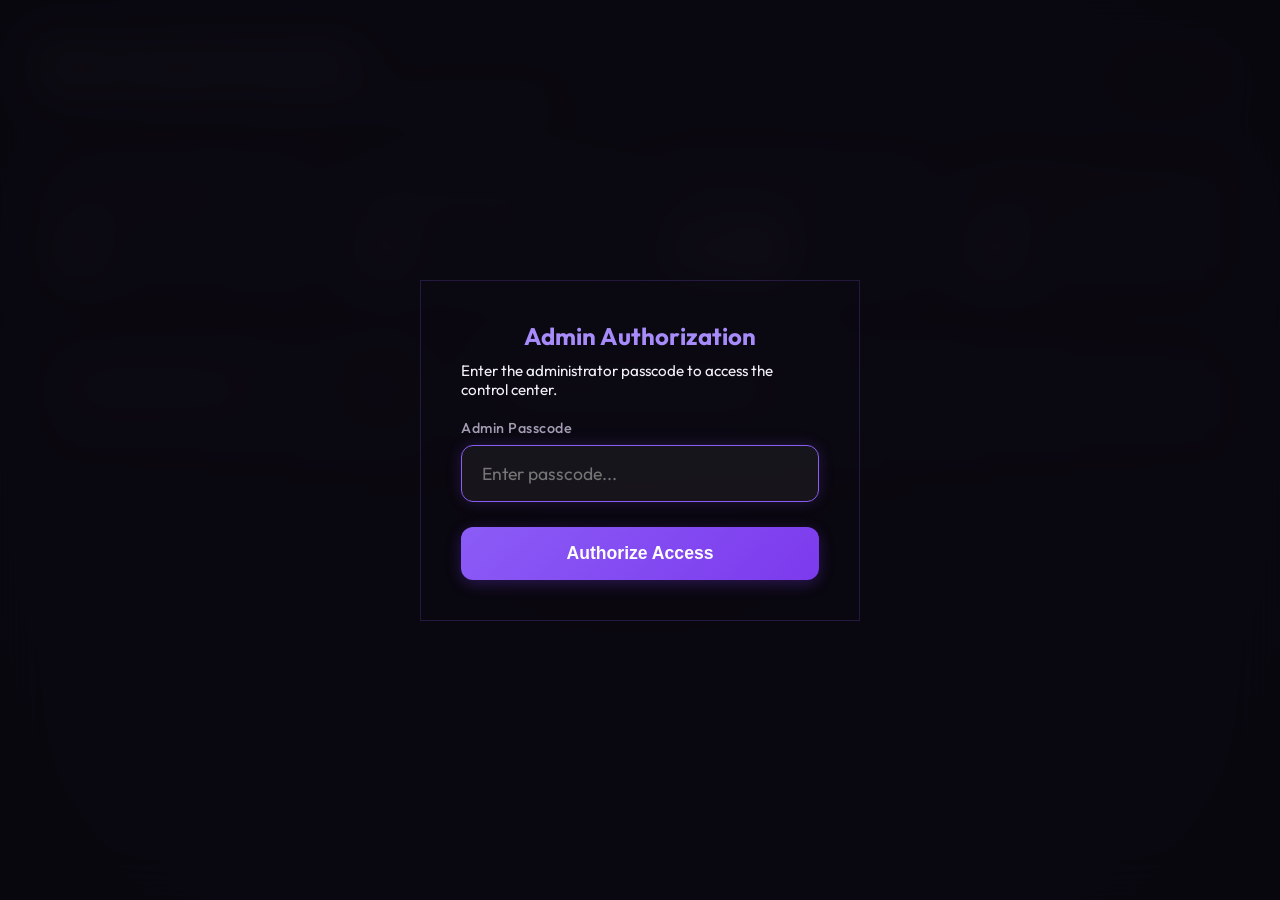
==== static/admin.html @ 6492f000 "initial commit" ====
<!DOCTYPE html>
<html lang="en">
<head>
    <meta charset="UTF-8">
    <meta name="viewport" content="width=device-width, initial-scale=1.0">
    <title>Quiz Mapper Admin Dashboard</title>
    <link rel="stylesheet" href="/static/admin.css">
</head>
<body>

    <div class="admin-container">
        <header>
            <div>
                <h1>Quiz Control Center</h1>
                <p style="color: var(--text-secondary); margin-top: 5px;">Monitor user progression, check answer logs, and manage IP suspensions.</p>
            </div>
            <button id="clear-db-btn" class="danger-btn">⚠️ Reset Data</button>
        </header>

        <!-- Stats Overview -->
        <div class="stats-grid">
            <div class="stat-card">
                <div class="stat-label">Total Registered</div>
                <div id="stat-registered" class="stat-value">0</div>
            </div>
            <div class="stat-card completed">
                <div class="stat-label">Completed Quizzes</div>
                <div id="stat-completed" class="stat-value">0</div>
            </div>
            <div class="stat-card">
                <div class="stat-label">Average Score</div>
                <div id="stat-avg" class="stat-value">0 / 20</div>
            </div>
            <div class="stat-card blocked">
                <div class="stat-label">Blocked IPs</div>
                <div id="stat-blocked" class="stat-value">0</div>
            </div>
        </div>

        <div class="dashboard-sections">
            <!-- Left Panel: Suspended / Blocked Users -->
            <div class="section-card">
                <h2>
                    <span>Suspended Users</span>
                    <span id="blocked-count-badge" style="font-size: 0.9rem; background: var(--danger); padding: 2px 8px; border-radius: 20px; color: white;">0</span>
                </h2>
                <div id="blocked-list-container" class="blocked-list">
                    <!-- Suspended IPs loaded dynamically -->
                </div>
            </div>

            <!-- Right Panel: Submissions and answers breakdown -->
            <div class="section-card">
                <h2>Participant Log & Answers</h2>
                <div id="submissions-list-container" class="submissions-list">
                    <!-- Submissions list loaded dynamically -->
                </div>
            </div>
        </div>
    </div>

    <!-- Admin Authentication Modal -->
    <div id="admin-login-modal" class="admin-login-modal">
        <div class="glass-card login-card">
            <h2 style="color: #a78bfa; margin-bottom: 10px; font-weight: 700; border-bottom: none; padding-bottom: 0;">Admin Authorization</h2>
            <p class="subtitle" style="margin-bottom: 20px; text-align: left; font-size: 0.95rem;">Enter the administrator passcode to access the control center.</p>
            
            <div class="input-group">
                <label for="admin-passcode-input">Admin Passcode</label>
                <input type="password" id="admin-passcode-input" placeholder="Enter passcode..." autocomplete="off">
            </div>
            
            <div id="login-error-msg" style="color: var(--danger); text-align: center; margin-bottom: 15px; font-weight: 500; display: none;">
                Incorrect passcode. Access Denied.
            </div>

            <button id="login-submit-btn" class="btn">
                Authorize Access
            </button>
        </div>
    </div>

    <script src="/static/admin.js"></script>
</body>
</html>
---- static/admin.css ----
@import url('https://fonts.googleapis.com/css2?family=Outfit:wght@300;400;500;600;700&family=Fira+Code:wght@400;500&display=swap');

:root {
    --bg-gradient: radial-gradient(circle at 50% 50%, #0f0c1b 0%, #05040a 100%);
    --card-bg: rgba(25, 20, 40, 0.6);
    --card-border: rgba(255, 255, 255, 0.08);
    --text-primary: #f3f0f7;
    --text-secondary: #a49cb3;
    --accent: #8b5cf6;
    --success: #10b981;
    --danger: #ef4444;
    --warning: #f59e0b;
}

* {
    box-sizing: border-box;
    margin: 0;
    padding: 0;
}

body {
    font-family: 'Outfit', sans-serif;
    background: var(--bg-gradient);
    color: var(--text-primary);
    min-height: 100vh;
    padding: 40px 20px;
}

.admin-container {
    max-width: 1200px;
    margin: 0 auto;
}

/* Header styling */
header {
    display: flex;
    justify-content: space-between;
    align-items: center;
    margin-bottom: 40px;
    border-bottom: 1px solid rgba(255, 255, 255, 0.05);
    padding-bottom: 20px;
}

h1 {
    font-size: 2.2rem;
    font-weight: 700;
    background: linear-gradient(135deg, #f3f0f7 30%, #a78bfa 100%);
    -webkit-background-clip: text;
    -webkit-text-fill-color: transparent;
}

.danger-btn {
    background: transparent;
    border: 1px solid rgba(239, 68, 68, 0.4);
    color: #fca5a5;
    padding: 10px 20px;
    border-radius: 8px;
    cursor: pointer;
    font-family: inherit;
    font-weight: 600;
    transition: all 0.2s;
}

.danger-btn:hover {
    background: rgba(239, 68, 68, 0.15);
    border-color: var(--danger);
    color: #ffffff;
}

/* Stats Cards Grid */
.stats-grid {
    display: grid;
    grid-template-columns: repeat(auto-fit, minmax(220px, 1fr));
    gap: 20px;
    margin-bottom: 40px;
}

.stat-card {
    background: var(--card-bg);
    backdrop-filter: blur(10px);
    -webkit-backdrop-filter: blur(10px);
    border: 1px solid var(--card-border);
    border-radius: 16px;
    padding: 25px;
    position: relative;
    overflow: hidden;
}

.stat-card::after {
    content: '';
    position: absolute;
    top: 0;
    left: 0;
    width: 100%;
    height: 3px;
    background: var(--accent);
}

.stat-card.blocked::after { background: var(--danger); }
.stat-card.completed::after { background: var(--success); }

.stat-label {
    font-size: 0.9rem;
    color: var(--text-secondary);
    text-transform: uppercase;
    letter-spacing: 1px;
    margin-bottom: 10px;
}

.stat-value {
    font-size: 2.5rem;
    font-weight: 700;
}

/* Dashboard Sections */
.dashboard-sections {
    display: grid;
    grid-template-columns: 1fr;
    gap: 40px;
}

@media (min-width: 992px) {
    .dashboard-sections {
        grid-template-columns: 1fr 2fr;
    }
}

.section-card {
    background: var(--card-bg);
    border: 1px solid var(--card-border);
    border-radius: 20px;
    padding: 30px;
    backdrop-filter: blur(12px);
    -webkit-backdrop-filter: blur(12px);
}

.section-card h2 {
    font-size: 1.4rem;
    margin-bottom: 20px;
    color: #a78bfa;
    border-bottom: 1px solid rgba(255, 255, 255, 0.05);
    padding-bottom: 10px;
    display: flex;
    justify-content: space-between;
    align-items: center;
}

/* Blocklist design */
.blocked-list {
    display: flex;
    flex-direction: column;
    gap: 15px;
}

.blocked-item {
    background: rgba(239, 68, 68, 0.05);
    border: 1px solid rgba(239, 68, 68, 0.15);
    border-radius: 12px;
    padding: 15px;
    display: flex;
    justify-content: space-between;
    align-items: center;
}

.blocked-info h4 {
    font-size: 1.05rem;
    color: #fca5a5;
    margin-bottom: 4px;
}

.blocked-info p {
    font-size: 0.85rem;
    color: var(--text-secondary);
    font-family: 'Fira Code', monospace;
}

.unblock-btn {
    background: linear-gradient(135deg, #10b981 0%, #059669 100%);
    border: none;
    color: white;
    padding: 8px 16px;
    border-radius: 6px;
    font-family: inherit;
    font-weight: 600;
    cursor: pointer;
    transition: transform 0.2s, box-shadow 0.2s;
    font-size: 0.9rem;
}

.unblock-btn:hover {
    transform: translateY(-1px);
    box-shadow: 0 4px 10px rgba(16, 185, 129, 0.3);
}

.no-data {
    text-align: center;
    color: var(--text-secondary);
    padding: 20px 0;
    font-style: italic;
}

/* Submissions Table & List */
.submissions-list {
    display: flex;
    flex-direction: column;
    gap: 15px;
}

.submission-item {
    background: rgba(255, 255, 255, 0.02);
    border: 1px solid rgba(255, 255, 255, 0.05);
    border-radius: 12px;
    overflow: hidden;
    transition: all 0.3s;
}

.submission-header {
    padding: 20px;
    display: grid;
    grid-template-columns: 2fr 1.5fr 1fr 1fr;
    align-items: center;
    cursor: pointer;
    transition: background 0.2s;
}

.submission-header:hover {
    background: rgba(255, 255, 255, 0.04);
}

.sub-name {
    font-weight: 600;
    font-size: 1.1rem;
}

.sub-ip {
    font-family: 'Fira Code', monospace;
    font-size: 0.85rem;
    color: var(--text-secondary);
}

.sub-score {
    font-weight: 700;
    font-size: 1.1rem;
}

.badge {
    padding: 4px 8px;
    border-radius: 6px;
    font-size: 0.8rem;
    font-weight: 600;
    text-transform: uppercase;
    display: inline-block;
    width: fit-content;
    text-align: center;
}

.badge.active {
    background: rgba(139, 92, 246, 0.15);
    color: #a78bfa;
    border: 1px solid rgba(139, 92, 246, 0.3);
}

.badge.completed {
    background: rgba(16, 185, 129, 0.15);
    color: #34d399;
    border: 1px solid rgba(16, 185, 129, 0.3);
}

/* Submission details panel */
.submission-details {
    padding: 0 20px;
    max-height: 0;
    overflow: hidden;
    transition: max-height 0.3s cubic-bezier(0, 1, 0, 1), padding 0.3s;
    background: rgba(0, 0, 0, 0.2);
    border-top: 0 solid rgba(255, 255, 255, 0.05);
}

.submission-item.expanded .submission-details {
    max-height: 2000px; /* high limit to hold contents */
    padding: 20px;
    border-top: 1px solid rgba(255, 255, 255, 0.05);
    transition: max-height 0.4s ease-in-out, padding 0.3s;
}

.detail-grid {
    display: grid;
    grid-template-columns: 1fr;
    gap: 15px;
}

.detail-row {
    background: rgba(255, 255, 255, 0.01);
    border: 1px solid rgba(255, 255, 255, 0.03);
    border-radius: 8px;
    padding: 15px;
}

.detail-q {
    font-weight: 500;
    margin-bottom: 8px;
    color: #e2e8f0;
}

.detail-ans-row {
    display: flex;
    flex-wrap: wrap;
    gap: 15px;
    font-size: 0.9rem;
}

.ans-indicator {
    padding: 6px 12px;
    border-radius: 6px;
    font-family: inherit;
}

.ans-indicator.selected {
    background: rgba(239, 68, 68, 0.15);
    border: 1px solid rgba(239, 68, 68, 0.4);
    color: #fca5a5;
}

.ans-indicator.correct {
    background: rgba(16, 185, 129, 0.15);
    border: 1px solid rgba(16, 185, 129, 0.4);
    color: #a7f3d0;
}

.ans-indicator.unanswered {
    background: rgba(255, 255, 255, 0.03);
    border: 1px solid rgba(255, 255, 255, 0.05);
    color: var(--text-secondary);
}

.chevron {
    justify-self: end;
    transition: transform 0.2s;
    color: var(--text-secondary);
}

.submission-item.expanded .chevron {
    transform: rotate(180deg);
}

.detail-row pre {
    background: rgba(10, 8, 16, 0.85);
    border: 1px solid rgba(255, 255, 255, 0.05);
    border-radius: 6px;
    padding: 10px 15px;
    overflow-x: auto;
    margin: 8px 0;
}

.detail-row code {
    font-family: 'Fira Code', monospace;
    font-size: 0.85rem;
    color: #f3f0f7;
}

/* Light styling tokens for syntax in details */
.detail-row .token.keyword { color: #f472b6; }
.detail-row .token.string { color: #34d399; }
.detail-row .token.number { color: #fbbf24; }
.detail-row .token.comment { color: #6b7280; }
.detail-row .token.builtin { color: #a78bfa; }

/* Admin Passcode Modal Styles */
.admin-login-modal {
    position: fixed;
    top: 0;
    left: 0;
    width: 100vw;
    height: 100vh;
    background: rgba(10, 8, 16, 0.92);
    backdrop-filter: blur(25px);
    -webkit-backdrop-filter: blur(25px);
    z-index: 9999;
    display: flex;
    justify-content: center;
    align-items: center;
    opacity: 0;
    pointer-events: none;
    transition: opacity 0.4s ease;
}

.admin-login-modal.active {
    opacity: 1;
    pointer-events: auto;
}

.login-card {
    max-width: 440px;
    width: 90%;
    padding: 40px;
    border: 1px solid rgba(139, 92, 246, 0.2) !important;
    text-align: center;
}

.input-group {
    margin-bottom: 25px;
    text-align: left;
}

.input-group label {
    display: block;
    font-size: 0.9rem;
    color: var(--text-secondary);
    margin-bottom: 8px;
    font-weight: 500;
    letter-spacing: 0.5px;
}

.input-group input {
    width: 100%;
    background: rgba(255, 255, 255, 0.05);
    border: 1px solid var(--card-border);
    border-radius: 12px;
    padding: 16px 20px;
    font-family: inherit;
    font-size: 1.1rem;
    color: var(--text-primary);
    outline: none;
    transition: border-color 0.3s, box-shadow 0.3s;
}

.input-group input:focus {
    border-color: var(--accent);
    box-shadow: 0 0 15px rgba(139, 92, 246, 0.2);
}

.btn {
    width: 100%;
    background: linear-gradient(135deg, #8b5cf6 0%, #7c3aed 100%);
    border: none;
    border-radius: 12px;
    color: white;
    padding: 16px 24px;
    font-size: 1.1rem;
    font-weight: 600;
    cursor: pointer;
    transition: transform 0.2s, box-shadow 0.2s;
    box-shadow: 0 4px 15px rgba(124, 58, 237, 0.3);
}

.btn:hover {
    transform: translateY(-2px);
    box-shadow: 0 6px 20px rgba(124, 58, 237, 0.4);
}

.btn:active {
    transform: translateY(1px);
}

/* Scrollable questions container inside submission detail view */
.submission-details-scroll {
    max-height: 480px;
    overflow-y: auto;
    padding-right: 8px;
}

/* Custom modern scrollbar for the questions container */
.submission-details-scroll::-webkit-scrollbar {
    width: 6px;
}

.submission-details-scroll::-webkit-scrollbar-track {
    background: rgba(255, 255, 255, 0.02);
    border-radius: 10px;
}

.submission-details-scroll::-webkit-scrollbar-thumb {
    background: rgba(139, 92, 246, 0.3);
    border-radius: 10px;
}

.submission-details-scroll::-webkit-scrollbar-thumb:hover {
    background: rgba(139, 92, 246, 0.5);
}
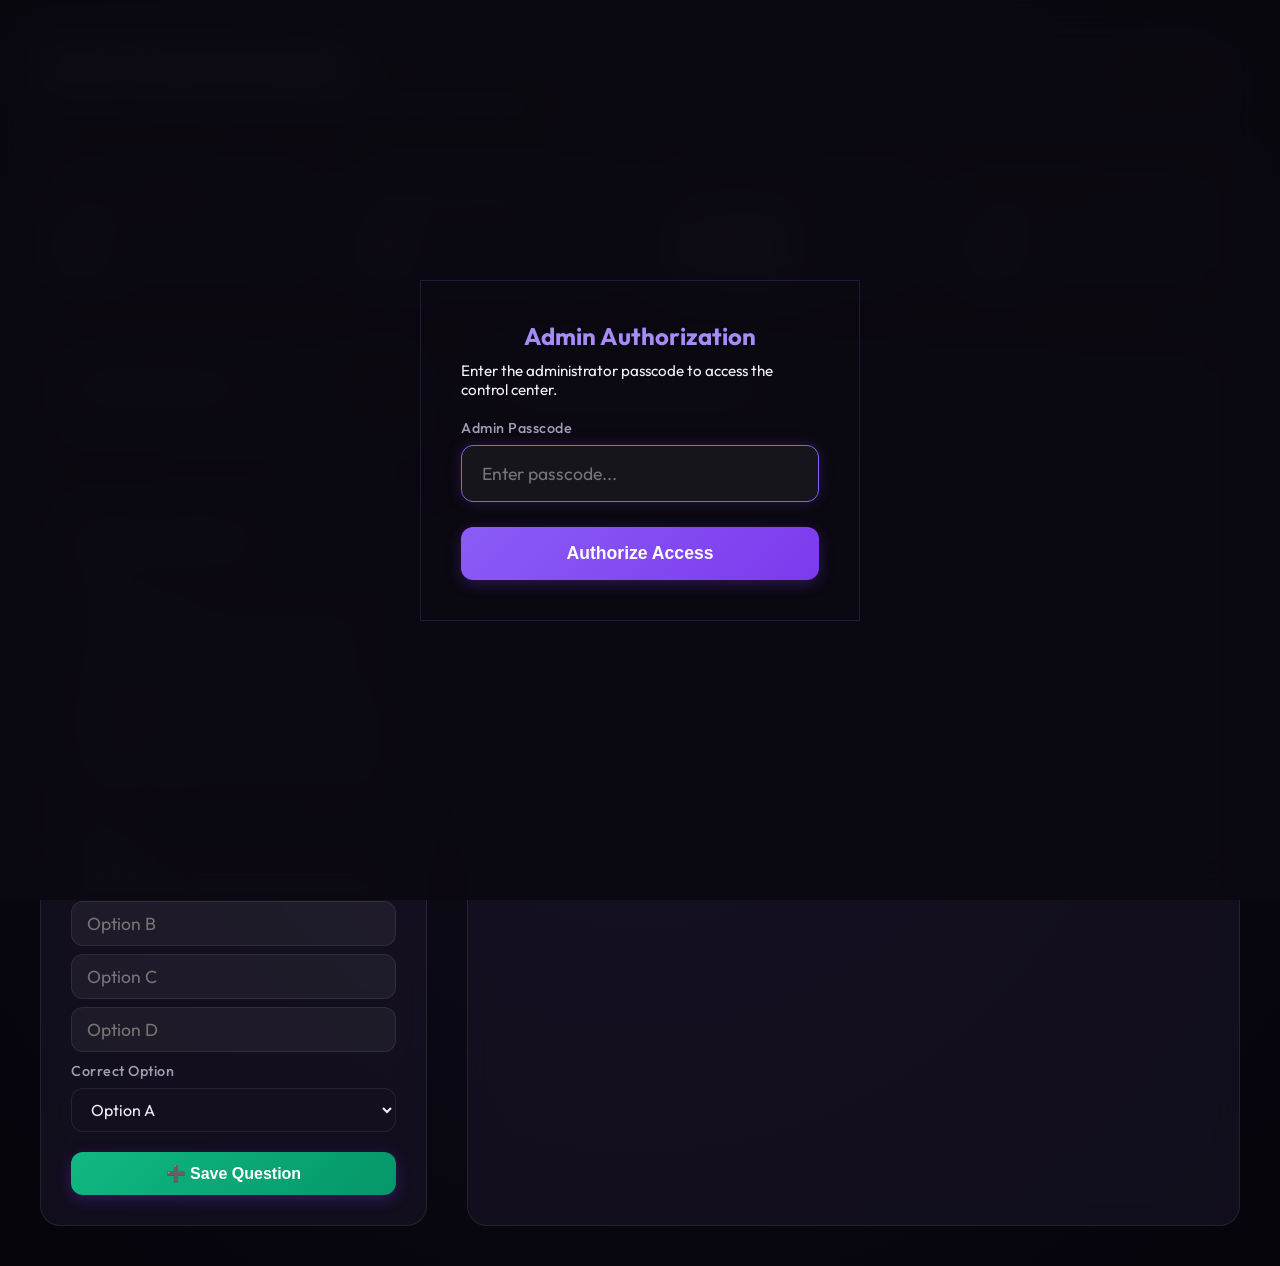
==== commit f0cf1c18: "question adding pannel added" ====
--- a/static/admin.html
+++ b/static/admin.html
@@ -38,14 +38,55 @@
         </div>
 
         <div class="dashboard-sections">
-            <!-- Left Panel: Suspended / Blocked Users -->
-            <div class="section-card">
-                <h2>
-                    <span>Suspended Users</span>
-                    <span id="blocked-count-badge" style="font-size: 0.9rem; background: var(--danger); padding: 2px 8px; border-radius: 20px; color: white;">0</span>
-                </h2>
-                <div id="blocked-list-container" class="blocked-list">
-                    <!-- Suspended IPs loaded dynamically -->
+            <!-- Left Panel: Suspended / Blocked Users & Add Question -->
+            <div style="display: flex; flex-direction: column; gap: 30px;">
+                <div class="section-card">
+                    <h2>
+                        <span>Suspended Users</span>
+                        <span id="blocked-count-badge" style="font-size: 0.9rem; background: var(--danger); padding: 2px 8px; border-radius: 20px; color: white;">0</span>
+                    </h2>
+                    <div id="blocked-list-container" class="blocked-list">
+                        <!-- Suspended IPs loaded dynamically -->
+                    </div>
+                </div>
+
+                <div class="section-card">
+                    <h2 style="border-bottom: none; padding-bottom: 0; margin-bottom: 15px;">Add New Question</h2>
+                    <form id="add-question-form" onsubmit="submitNewQuestion(event)">
+                        <div class="input-group" style="margin-bottom: 15px;">
+                            <label for="q-add-topic">Topic</label>
+                            <input type="text" id="q-add-topic" placeholder="e.g., Slicing" required style="padding: 10px 15px;">
+                        </div>
+                        
+                        <div class="input-group" style="margin-bottom: 15px;">
+                            <label for="q-add-text">Question Text (Markdown code supported)</label>
+                            <textarea id="q-add-text" rows="5" placeholder="Predict the output of:&#10;```python&#10;print(10 // 3)&#10;```" required style="width: 100%; background: rgba(255,255,255,0.05); border: 1px solid var(--card-border); border-radius: 12px; padding: 12px 15px; color: var(--text-primary); outline: none; font-family: inherit; font-size: 1rem; resize: vertical;"></textarea>
+                        </div>
+                        
+                        <div class="input-group" style="margin-bottom: 10px;">
+                            <label>Options</label>
+                            <div style="display: flex; flex-direction: column; gap: 8px;">
+                                <input type="text" id="q-opt-a" placeholder="Option A" required style="padding: 10px 15px;">
+                                <input type="text" id="q-opt-b" placeholder="Option B" required style="padding: 10px 15px;">
+                                <input type="text" id="q-opt-c" placeholder="Option C" required style="padding: 10px 15px;">
+                                <input type="text" id="q-opt-d" placeholder="Option D" required style="padding: 10px 15px;">
+                            </div>
+                        </div>
+                        
+                        <div class="input-group" style="margin-bottom: 20px;">
+                            <label for="q-correct-select">Correct Option</label>
+                            <select id="q-correct-select" required style="width: 100%; background: rgba(20, 16, 32, 0.9); border: 1px solid var(--card-border); border-radius: 12px; padding: 10px 15px; color: var(--text-primary); outline: none; font-family: inherit; font-size: 1rem; cursor: pointer;">
+                                <option value="A">Option A</option>
+                                <option value="B">Option B</option>
+                                <option value="C">Option C</option>
+                                <option value="D">Option D</option>
+                            </select>
+                        </div>
+                        
+                        <button type="submit" class="btn" style="padding: 12px; font-size: 1rem; background: linear-gradient(135deg, #10b981 0%, #059669 100%);">
+                            ➕ Save Question
+                        </button>
+                    </form>
                 </div>
             </div>
 
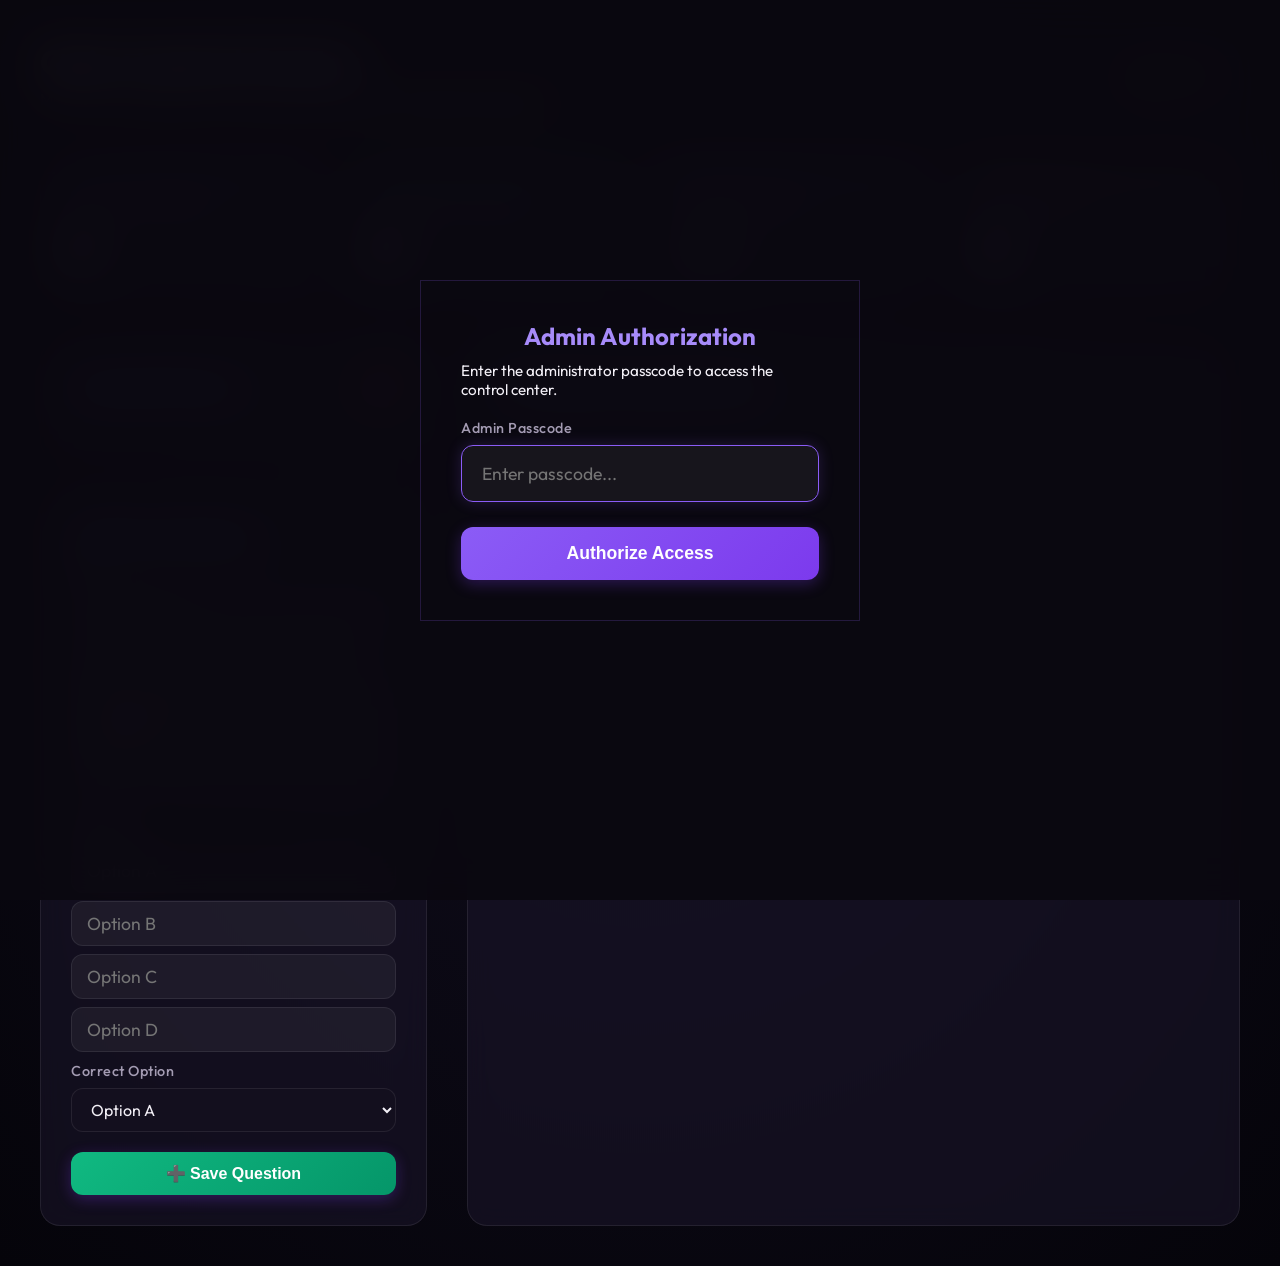
==== commit 55d392e4: "result preview added" ====
--- a/static/admin.html
+++ b/static/admin.html
@@ -29,7 +29,7 @@
             </div>
             <div class="stat-card">
                 <div class="stat-label">Average Score</div>
-                <div id="stat-avg" class="stat-value">0 / 20</div>
+                <div id="stat-avg" class="stat-value">- / -</div>
             </div>
             <div class="stat-card blocked">
                 <div class="stat-label">Blocked IPs</div>
